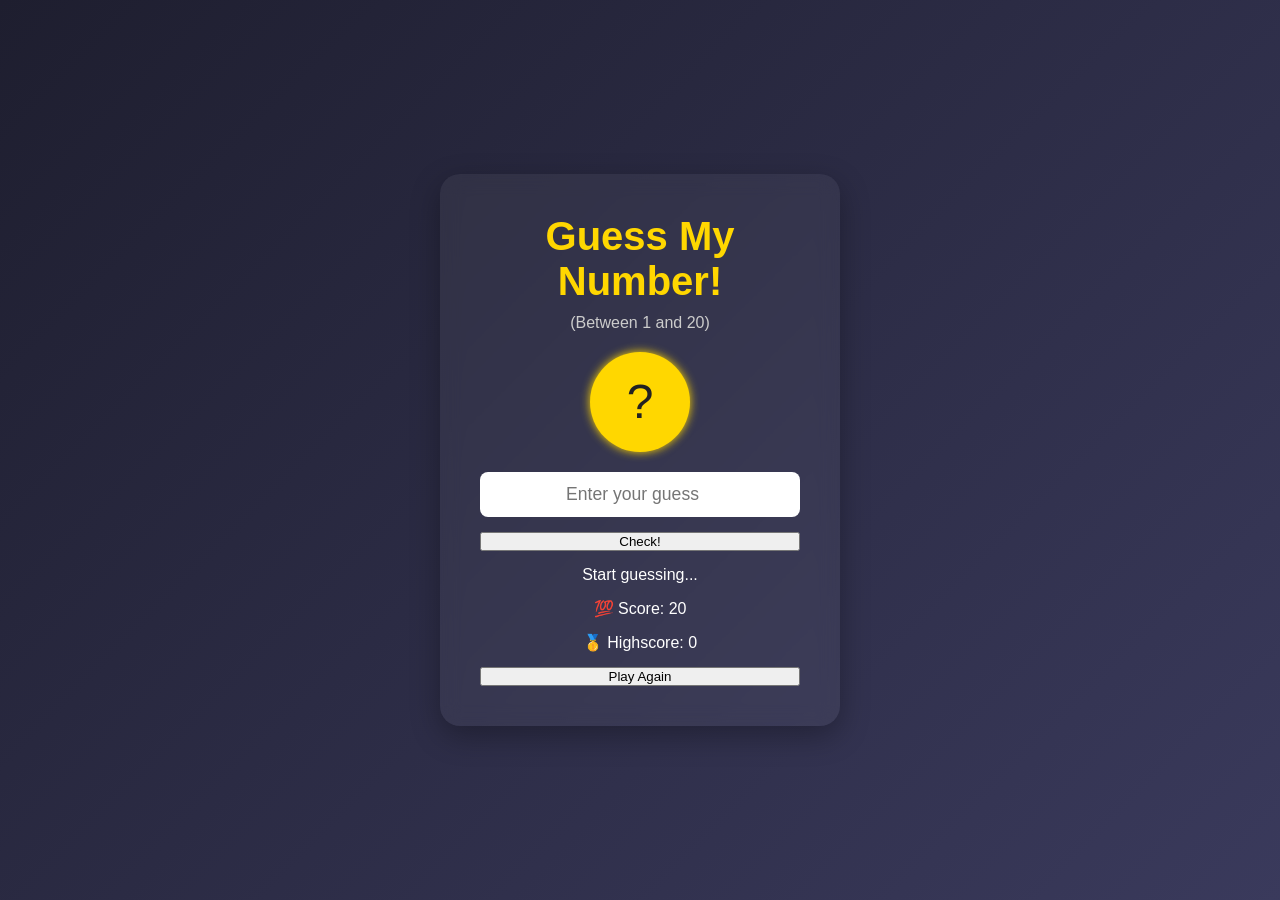
==== index.html @ 7250218f "Moved index.html to root" ====
<!DOCTYPE html>
<html lang="en">
<head>
    <meta charset="UTF-8">
    <meta name="viewport" content="width=device-width, initial-scale=1.0">
    <link rel="stylesheet" href="game.css">
    <title>Guess My Number</title>
</head>
<body>
    
    <div class="game-container">
        <header>
          <h1>Guess My Number!</h1>
          <p class="between">(Between 1 and 20)</p>
        </header>
    
        <main>
          <div class="number">?</div>
    
          <div class="controls">
            <input type="number" class="guess" placeholder="Enter your guess" />
            <button class="check">Check!</button>
            <p class="message">Start guessing...</p>
            <p class="score">💯 Score: <span id="score">20</span></p>
            <p class="highscore">🥇 Highscore: <span id="highscore">0</span></p>
            <button class="again">Play Again</button>
          </div>
        </main>
      </div>

    <script src="game.js"></script>
</body>
</html>
---- game.css ----
* {
    box-sizing: border-box;
    margin: 0;
    padding: 0;
  }
  
  body {
    font-family: 'Segoe UI', Tahoma, Geneva, Verdana, sans-serif;
    background: linear-gradient(135deg, #1e1e2f, #3a3a5c);
    color: #fff;
    height: 100vh;
    display: flex;
    align-items: center;
    justify-content: center;
    padding: 20px;
  }
  
  .game-container {
    background-color: rgba(255, 255, 255, 0.05);
    backdrop-filter: blur(10px);
    padding: 40px;
    border-radius: 20px;
    width: 100%;
    max-width: 400px;
    text-align: center;
    box-shadow: 0 10px 30px rgba(0, 0, 0, 0.3);
  }
  
  header h1 {
    font-size: 2.5rem;
    margin-bottom: 10px;
    color: #ffd700;
  }
  
  .between {
    font-size: 1rem;
    color: #ccc;
    margin-bottom: 20px;
  }
  
  .number {
    font-size: 3rem;
    width: 100px;
    height: 100px;
    line-height: 100px;
    margin: 20px auto;
    background-color: #ffd700;
    color: #222;
    border-radius: 50%;
    box-shadow: 0 0 10px #ffd700;
    transition: all 0.3s ease;
  }
  
  .controls {
    display: flex;
    flex-direction: column;
    gap: 15px;
    margin-top: 20px;
  }
  
  input.guess {
    padding: 12px;
    font-size: 1.1rem;
    border-radius: 8px;
    border: none;
    text-align: center;
    outline: none;
  }
  @keyframes bounce {
    0%, 100% { transform: scale(1); }
    50% { transform: scale(1.3); }
  }
  
  @keyframes winnerBackground {
    0% { background-color: #60b347; }
    50% { background-color: #88e07a; }
    100% { background-color: #60b347; }
  }
  
  .animate-bounce {
    animation: bounce 0.6s ease;
  }
  
  .animate-bg {
    animation: winnerBackground 1s ease-in-out;
  }
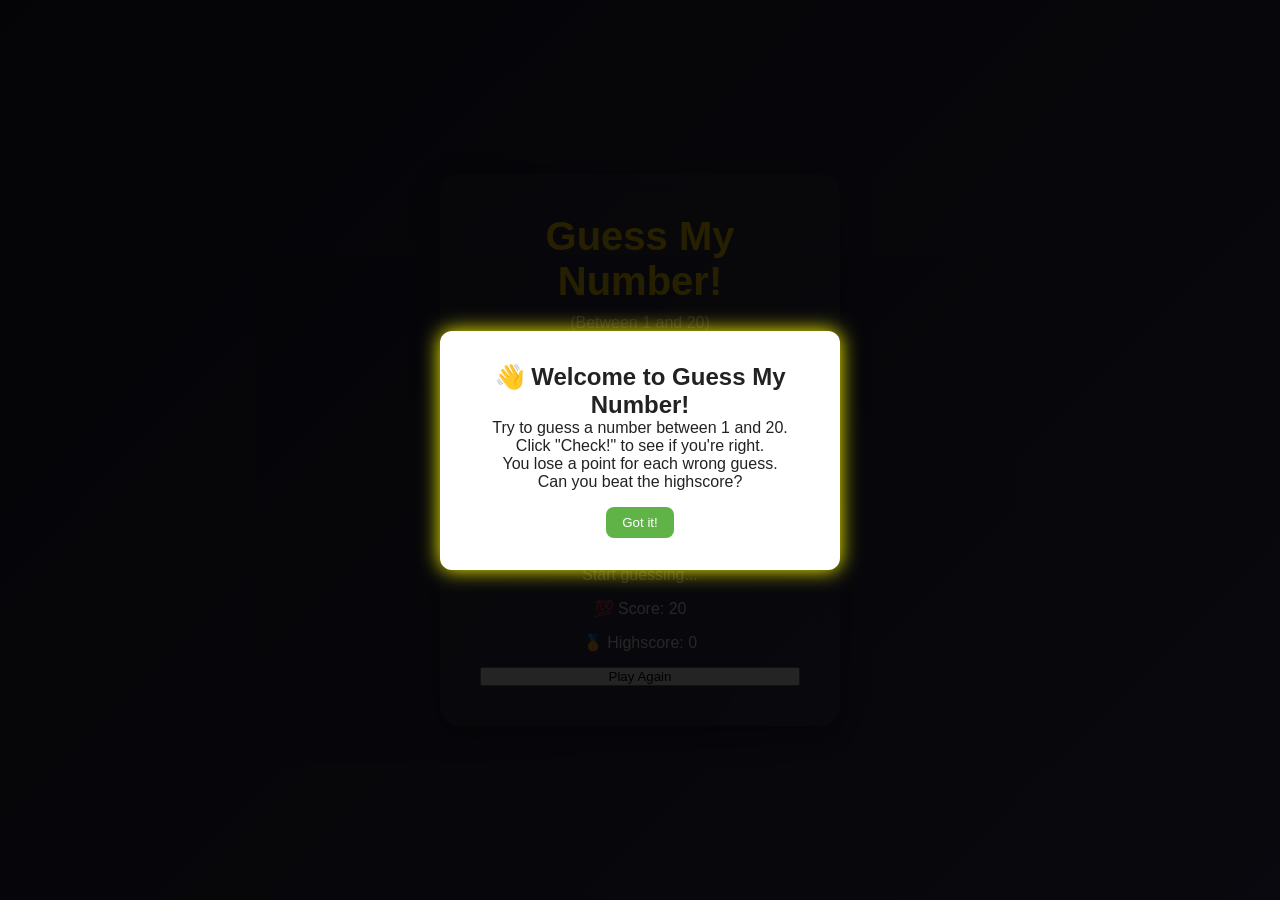
==== commit 55eeb060: "Move index.html to root" ====
--- a/index.html
+++ b/index.html
@@ -3,7 +3,7 @@
 <head>
     <meta charset="UTF-8">
     <meta name="viewport" content="width=device-width, initial-scale=1.0">
-    <link rel="stylesheet" href="game.css">
+    <link rel="stylesheet" href="style.css">
     <title>Guess My Number</title>
 </head>
 <body>
@@ -27,7 +27,18 @@
           </div>
         </main>
       </div>
+      <div class="intro" id="introModal">
+        <div class="intro-content">
+          <h2>👋 Welcome to Guess My Number!</h2>
+          <p>Try to guess a number between 1 and 20.<br />
+             Click "Check!" to see if you're right.<br />
+             You lose a point for each wrong guess.<br />
+             Can you beat the highscore?</p>
+          <button id="closeIntro">Got it!</button>
+        </div>
+      </div>
+      
 
-    <script src="game.js"></script>
+    <script src="script.js"></script>
 </body>
 </html>
--- a/style.css
+++ b/style.css
@@ -0,0 +1,178 @@
+* {
+    box-sizing: border-box;
+    margin: 0;
+    padding: 0;
+  }
+  
+  body {
+    font-family: 'Segoe UI', Tahoma, Geneva, Verdana, sans-serif;
+    background: linear-gradient(135deg, #1e1e2f, #3a3a5c);
+    color: #fff;
+    height: 100vh;
+    display: flex;
+    align-items: center;
+    justify-content: center;
+    padding: 20px;
+  }
+  
+  .game-container {
+    background-color: rgba(255, 255, 255, 0.05);
+    backdrop-filter: blur(10px);
+    padding: 40px;
+    border-radius: 20px;
+    width: 100%;
+    max-width: 400px;
+    text-align: center;
+    box-shadow: 0 10px 30px rgba(0, 0, 0, 0.3);
+  }
+  
+  header h1 {
+    font-size: 2.5rem;
+    margin-bottom: 10px;
+    color: #ffd700;
+  }
+  
+  .between {
+    font-size: 1rem;
+    color: #ccc;
+    margin-bottom: 20px;
+  }
+  
+  .number {
+    font-size: 3rem;
+    width: 100px;
+    height: 100px;
+    line-height: 100px;
+    margin: 20px auto;
+    background-color: #ffd700;
+    color: #222;
+    border-radius: 50%;
+    box-shadow: 0 0 10px #ffd700;
+    transition: all 0.3s ease;
+  }
+  
+  .controls {
+    display: flex;
+    flex-direction: column;
+    gap: 15px;
+    margin-top: 20px;
+  }
+  
+  input.guess {
+    padding: 12px;
+    font-size: 1.1rem;
+    border-radius: 8px;
+    border: none;
+    text-align: center;
+    outline: none;
+  }
+  @keyframes bounce {
+    0%, 100% { transform: scale(1); }
+    50% { transform: scale(1.3); }
+  }
+  
+  @keyframes winnerBackground {
+    0% { background-color: #60b347; }
+    50% { background-color: #88e07a; }
+    100% { background-color: #60b347; }
+  }
+  
+  .animate-bounce {
+    animation: bounce 0.6s ease;
+  }
+  
+  .animate-bg {
+    animation: winnerBackground 1s ease-in-out;
+  }
+  
+  /* Bounce animation */
+@keyframes bounce {
+  0% { transform: scale(1); }
+  30% { transform: scale(1.3); }
+  50% { transform: scale(0.95); }
+  70% { transform: scale(1.2); }
+  100% { transform: scale(1); }
+}
+
+.animate-bounce {
+  animation: bounce 0.5s ease;
+}
+
+/* Glow effect */
+@keyframes glow {
+  0% { box-shadow: 0 0 0px gold; }
+  50% { box-shadow: 0 0 20px gold; }
+  100% { box-shadow: 0 0 0px gold; }
+}
+
+.animate-glow {
+  animation: glow 1s ease;
+}
+
+/* Flash background on correct number */
+@keyframes flash-bg {
+  0% { background-color: #60b347; }
+  50% { background-color: #4caf50; }
+  100% { background-color: #60b347; }
+}
+
+.animate-bg {
+  animation: flash-bg 0.5s ease;
+}
+/* Generic glow animation */
+@keyframes glow-effect {
+  0% { filter: drop-shadow(0 0 0px yellow); }
+  50% { filter: drop-shadow(0 0 10px yellow); }
+  100% { filter: drop-shadow(0 0 0px yellow); }
+}
+
+.glow {
+  animation: glow-effect 0.8s ease;
+}
+@keyframes glow-effect {
+  0% { filter: drop-shadow(0 0 0px yellow); }
+  50% { filter: drop-shadow(0 0 10px yellow); }
+  100% { filter: drop-shadow(0 0 0px yellow); }
+}
+
+.glow {
+  animation: glow-effect 0.8s ease;
+}
+.intro {
+  position: fixed;
+  top: 0;
+  left: 0;
+  width: 100%;
+  height: 100%;
+  background: rgba(0, 0, 0, 0.85);
+  display: flex;
+  justify-content: center;
+  align-items: center;
+  z-index: 999;
+}
+
+.intro-content {
+  background: white;
+  color: #222;
+  padding: 2rem;
+  border-radius: 12px;
+  text-align: center;
+  max-width: 400px;
+  box-shadow: 0 0 20px yellow;
+  animation: introPop 0.5s ease;
+}
+
+.intro-content button {
+  margin-top: 1rem;
+  padding: 0.5rem 1rem;
+  background: #60b347;
+  color: white;
+  border: none;
+  border-radius: 8px;
+  cursor: pointer;
+}
+
+@keyframes introPop {
+  from { transform: scale(0.7); opacity: 0; }
+  to { transform: scale(1); opacity: 1; }
+}
